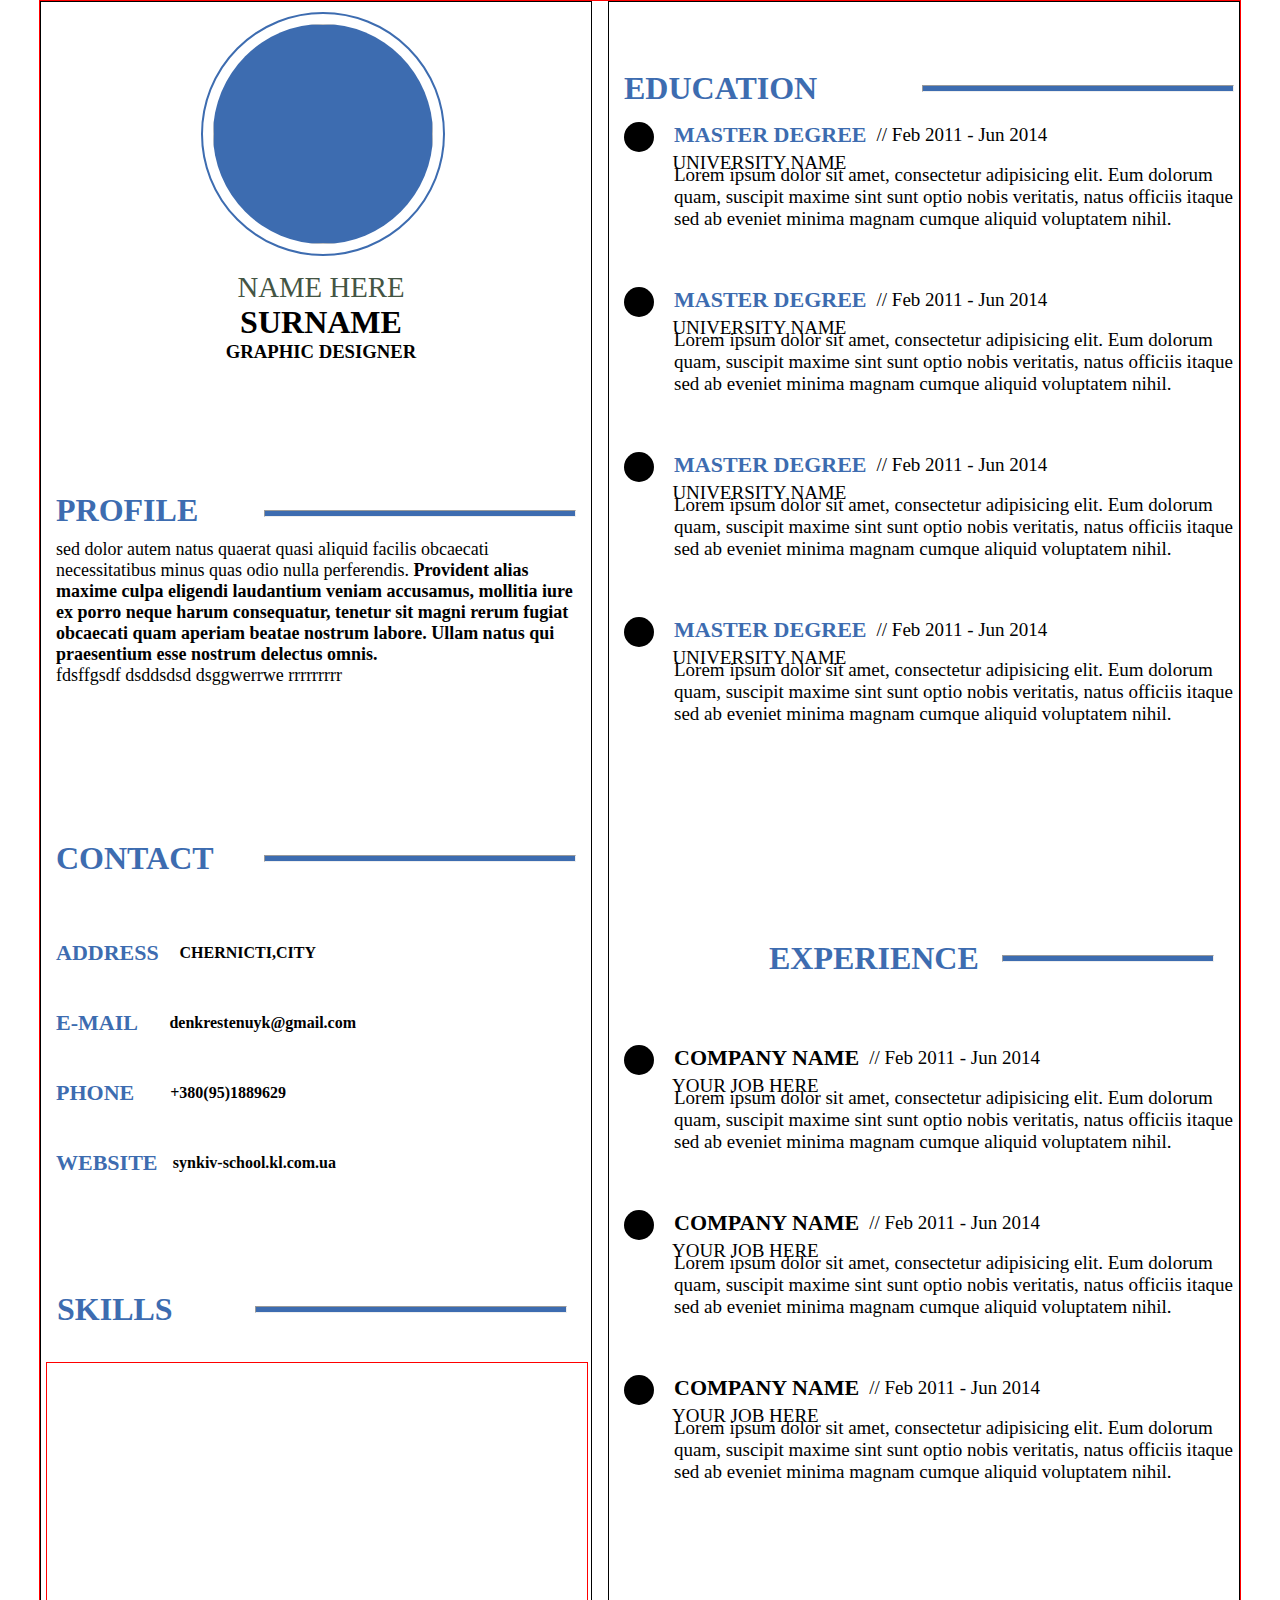
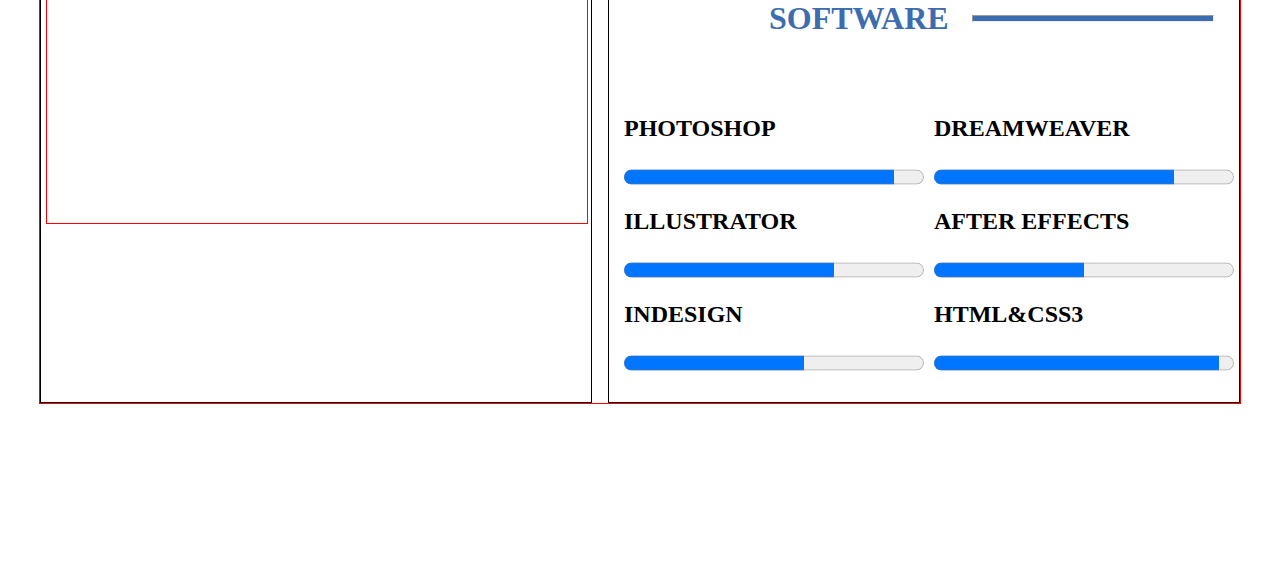
==== index.html.html @ a8120f6d "first commit" ====
<!DOCTYPE html>
<html lang="en">
<head>
	<link rel="stylesheet" href="style/css.css">
	<meta charset="UTF-8">
	<title>Document</title>
</head>
<body>

	<div class="container clearfix">

		<div class="saidbar">

			<div class="foto">
				<div class="icon">
					<img src="" alt="">
				</div>
                <div class="title">
                	<p>Name Here</p>
                	<h1>Surname</h1>
                	<h3>Graphic Designer</h3>
                </div>

			</div>
			<div class="profile">
				<div class="icons">
					<img src="img/PROFILE ICON.png" alt=""
					>
					<div class="profile_title">
						<h1>PROFILE </h1><hr>  
					</div>
				</div>
				<div class="text">
					<p>
						sed dolor autem natus quaerat quasi aliquid facilis obcaecati necessitatibus minus quas odio nulla perferendis. <b>Provident alias maxime culpa eligendi laudantium veniam accusamus, mollitia iure ex porro neque harum consequatur, tenetur sit magni rerum fugiat obcaecati quam aperiam beatae nostrum labore. Ullam natus qui praesentium esse nostrum delectus omnis.</b>
					</p>
					<p>fdsffgsdf dsddsdsd dsggwerrwe rrrrrrrrr</p>
				</div>
			</div>
			<div class="contact">
				<div class="icons">
					<img src="img/Phone Icon.png" alt=""
					>
					<div class="contact_title">
						<h1>CONTACT </h1><hr>  
					</div>
				</div>
				<div class="texts">
					<h4><b>ADDRESS</b></h4><p><b>Chernicti,City</b></p>
				</div>
				<div class="exs">
						<h4><b>E-MAIL</b></h4><p><b>denkrestenuyk@gmail.com</b></p>
					</div>
				<div class="phone">
						<h4><b>PHONE</b></h4><p><b>+380(95)1889629</b></p>
					</div>
					<div class="web">
						<h4><b>WEBSITE</b></h4><p><b>synkiv-school.kl.com.ua</b></p>
					</div>
			</div>
             <div class="skils">
             	<div class="icons">
					<img src="img/SKILLS ICON.png" alt=""
					>
					<div class="skils_title">
						<h1>SKILLS</h1><hr>  
					</div>
				</div>
				<div class="creativ">
					
				</div>
             </div>
		</div>
		
        <div class="cont">
        	<div class="educetion">
				<div class="icons">
					<img src="img/EDUCATION ICON.png" alt=""
					>
					<div class="ed_title">
						<h1>EDUCATION </h1><hr>  
					</div>
				</div>
				<div class="decer">
				     <div class="ol">
				     </div>
				     <h4><b>MASTER DEGREE</b></h4><p>// Feb 2011 - Jun 2014</p> <p id="name">UNIVERSITY NAME</p>
				     <p id="lor">Lorem ipsum dolor sit amet, consectetur adipisicing elit. Eum dolorum quam, suscipit maxime sint sunt optio nobis veritatis, natus officiis itaque sed ab eveniet minima magnam cumque aliquid voluptatem nihil.</p>
				</div>
				<div class="decer">
				     <div class="ol">
				     </div>
				     <h4><b>MASTER DEGREE</b></h4><p>// Feb 2011 - Jun 2014</p> <p id="name">UNIVERSITY NAME</p>
				     <p id="lor">Lorem ipsum dolor sit amet, consectetur adipisicing elit. Eum dolorum quam, suscipit maxime sint sunt optio nobis veritatis, natus officiis itaque sed ab eveniet minima magnam cumque aliquid voluptatem nihil.</p>
				</div>
				<div class="decer">
				     <div class="ol">
				     </div>
				     <h4><b>MASTER DEGREE</b></h4><p>// Feb 2011 - Jun 2014</p> <p id="name">UNIVERSITY NAME</p>
				     <p id="lor">Lorem ipsum dolor sit amet, consectetur adipisicing elit. Eum dolorum quam, suscipit maxime sint sunt optio nobis veritatis, natus officiis itaque sed ab eveniet minima magnam cumque aliquid voluptatem nihil.</p>
				</div>
				<div class="decer">
				     <div class="ol">
				     </div>
				     <h4><b>MASTER DEGREE</b></h4><p>// Feb 2011 - Jun 2014</p> <p id="name">UNIVERSITY NAME</p>
				     <p id="lor">Lorem ipsum dolor sit amet, consectetur adipisicing elit. Eum dolorum quam, suscipit maxime sint sunt optio nobis veritatis, natus officiis itaque sed ab eveniet minima magnam cumque aliquid voluptatem nihil.</p>
				</div>
			</div>
             <div class="experensi">
				<div class="icons">
					<img src="img/EXPERIENCE ICON.png" alt=""
					>
					<div class="ex_title">
						<h1>EXPERIENCE</h1><hr>  
					</div>
				</div>
				<div class="exper">
				     <div class="il">
				     </div>
				     <h4><b>COMPANY NAME</b></h4><p>// Feb 2011 - Jun 2014</p> <p id="names">YOUR JOB HERE</p>
				     <p id="lorf">Lorem ipsum dolor sit amet, consectetur adipisicing elit. Eum dolorum quam, suscipit maxime sint sunt optio nobis veritatis, natus officiis itaque sed ab eveniet minima magnam cumque aliquid voluptatem nihil.</p>
				</div>
				<div class="exper">
				     <div class="il">
				     </div>
				     <h4><b>COMPANY NAME</b></h4><p>// Feb 2011 - Jun 2014</p> <p id="names">YOUR JOB HERE</p>
				     <p id="lorf">Lorem ipsum dolor sit amet, consectetur adipisicing elit. Eum dolorum quam, suscipit maxime sint sunt optio nobis veritatis, natus officiis itaque sed ab eveniet minima magnam cumque aliquid voluptatem nihil.</p>
				</div>
				<div class="exper">
				     <div class="il">
				     </div>
				     <h4><b>COMPANY NAME</b></h4><p>// Feb 2011 - Jun 2014</p> <p id="names">YOUR JOB HERE</p>
				     <p id="lorf">Lorem ipsum dolor sit amet, consectetur adipisicing elit. Eum dolorum quam, suscipit maxime sint sunt optio nobis veritatis, natus officiis itaque sed ab eveniet minima magnam cumque aliquid voluptatem nihil.</p>
				</div>
			</div>
			<div class="soft">
				<div class="icons">
					<img src="img/SOFTWARE ICON.png" alt=""
					>
					<div class="sof_title">
						<h1>SOFTWARE </h1><hr>  
					</div>
				</div>
				<div class="progres">
					<h2>PHOTOSHOP</h2>
					<progress max="100" value="90"></progress>
					<h2>ILLUSTRATOR</h2>
					<progress max="100" value="70"></progress>
					<h2>INDESIGN</h2>
					<progress max="100" value="60"></progress>
				</div>
				<div class="prog">
					<h2>DREAMWEAVER</h2>
					<progress max="100" value="80"></progress>
					<h2>AFTER EFFECTS</h2>
					<progress max="100" value="50"></progress>
					<h2>HTML&CSS3</h2>
					<progress max="100" value="95"></progress>
				</div>
        </div>
	</div>

</body>
</html>
---- style/css.css ----
*{
	margin: 0;
	padding: 0;
}
.clearfix{
    content: '';
    display: table;
    width: 100%;
    clear: both;
}
.container{
	width: 1200px;
	border: 1px solid red;
	margin:0 auto; 
}
.saidbar{
	width: 550px;
	height: 2000px;
	float: left;
	border: 1px solid black;
}
.cont{
	width: 630px;
	height: 2000px;
	float: right;
	border: 1px solid black;
}
.foto{
	width: 440px;
	height: 380px;
	float: left;
	margin-left: 60px;

}
.icon{
	width: 240px;
	height: 240px;
	float: left;
	margin-left: 100px;
	margin-top: 10px;
	border-radius: 240px;
	border: 2px solid  #3d6cb0;

}
.icon img{
	width: 220px;
	height: 220px;
	border-radius: 170px;
	background: #3d6cb0;
	float: left;
	margin-left: 10px;
	margin-top: 10px;
}
.title{
	width: 340px;
	height: 110px;
	margin-top: 15px;
	margin-left: 50px;
    float: left;
}
.title p{
	color: #454;
	font-size:1.8em;
	text-align: center;
	text-transform: uppercase;
}
.title h1{
	text-align: center;
	text-transform: uppercase;
}
.title h3{
	text-align: center;
	text-transform: uppercase;
}

.profile{
	width: 540px;
	height: 460px;
	margin-left: 5px;
	margin-top: 60px;
	float: left;
}
.profile img{
	float: left;
}
.profile_title h1{
	width: 360px;
	color: #3d6cb0;
	float: left;
	margin-left: 10px;
	padding-top: 50px;
	text-transform: uppercase;
}
.profile_title  hr{
	width: 310px;
	background:#3d6cb0;
	float: right;
	margin-right: 10px;
	margin-top: -19px;
	height: 5px;
}
.text{
	float: left;
	margin-left: 10px;
	margin-top: 10px;
}
 .text p{
 	font-size:18px;
 }

.contact{
	width: 540px;
	height: 440px;
	margin-left: 5px;
	margin-top: 10px;
	float: left;
}
.contact_title h1{
	width: 360px;
	color: #3d6cb0;
	float: left;
	margin-left: 10px;
	margin-top: -90px;
	
}
.contact_title hr{
	width: 310px;
	background:#3d6cb0;
	float: right;
	margin-right: 10px;
	margin-top: -75px;
	height: 5px;
}
.texts{
	float: left;
	width:540px;
	height:50px;  
}
.texts h4{
	float: left;
	text-transform: uppercase;
	margin-left: 10px;
	margin-top: 10px;
	font-size: 22px;
	color:#3d6cb0; 
}
.texts p{
	float: right;
	margin-right: 270px;
	margin-top: 14px;
	text-transform: uppercase;
}
.exs{
	float: left;
	width:540px;
	height:50px;
	margin-top: 20px;
}
.exs h4{
	float: left;
	text-transform: uppercase;
	margin-left: 10px;
	margin-top: 10px;
	font-size: 22px;
	color:#3d6cb0;
}
.exs p{
	float: right;
	margin-right: 230px;
	margin-top:14px;
}
.phone{
	float: left;
	width:540px;
	height:50px;
	margin-top: 20px;
}
.phone h4{
	float: left;
	text-transform: uppercase;
	margin-left: 10px;
	margin-top: 10px;
	font-size: 22px;
	color:#3d6cb0;
}
.phone p{
	float: right;
	margin-right: 300px;
	margin-top:14px;
}
.web{
	float: left;
	width:540px;
	height:50px;
	margin-top: 20px;
}
.web h4{
	float: left;
	text-transform: uppercase;
	margin-left: 10px;
	margin-top: 10px;
	font-size: 22px;
	color:#3d6cb0;
}
.web p{
	float: right;
	margin-right: 250px;
	margin-top:14px;
}
.skils{
	width: 540px;
	height: 460px;
	margin-left: 5px;
	margin-top: 10px;
	float: left;
	border: 1px solid red;
}
.skils_title h1{
	width: 360px;
	color: #3d6cb0;
	float: left;
	margin-left: 10px;
	margin-top: -90px;
	text-transform: uppercase;
}
.skils_title hr{
	width: 310px;
	background:#3d6cb0;
	float: right;
	margin-right:20px;
	margin-top: -75px;
	height: 5px;
}


.educetion{
	float: right;
	width: 620px;
	height: 1000px;
	margin-right: 5px;
}
.ed_title h1{
	width: 260px;
	color: #3d6cb0;
	float: left;
	margin-left:10px;
	margin-top:50px;
	text-transform: uppercase;
}
.ed_title hr{
	width: 310px;
	background:#3d6cb0;
	float: right;
	margin-left: 10px;
	margin-top: 65px;
	height: 5px;

}
.ol{
	width: 30px;
	height: 30px;
	background: black;
	border-radius:30px; 
	float: left;
	margin-left: 10px;
	margin-top: 10px;
}
.decer{
	width: 620px;
	height: 160px;
	float: right;
	margin-top: 5px;
}
.decer h4{
	float: left;
	text-transform: uppercase;
	margin-left: 20px;
	margin-top: 10px;
	font-size: 22px;
	color:#3d6cb0;
}
.decer p{
	float: left;
	margin-top: 12px;
	font-size: 19px;
	margin-left: 10px;
}
.decer #name{
	float: left;
	margin-left: -375px;
	margin-top: 40px;
	font-size: 19px;
}
#lor{
	float: left;
	margin-left: 60px;

}
.experensi{
	float: right;
	width: 620px;
	height: 650px;
	margin-right: 5px;
	margin-top: 10px;
}
.ex_title h1{
	width: 460px;
	color: #3d6cb0;
	float: right;
	margin-right:5px;
	margin-top:-90px;
	text-transform: uppercase;
}
.ex_title hr{
	width: 210px;
	background:#3d6cb0;
	float: right;
	margin-right:20px;
	margin-top: -75px;
	height: 5px;

}
.il{
	width: 30px;
	height: 30px;
	background: black;
	border-radius:30px; 
	float: left;
	margin-left: 10px;
	margin-top: 10px;
}
.exper{
	width: 620px;
	height: 160px;
	float: right;
	margin-top: 5px;
}
.exper h4{
	float: left;
	text-transform: uppercase;
	margin-left: 20px;
	margin-top: 10px;
	font-size: 22px;
}
.exper p{
	float: left;
	margin-top: 12px;
	font-size: 19px;
	margin-left: 10px;
}
.exper #names{
	float: left;
	margin-left: -368px;
	margin-top: 40px;
	font-size: 19px;
}
#lorf{
	float: left;
	margin-left: 60px;

}
.soft{
	float: right;
	width: 620px;
	height: 500px;
	margin-right: 5px;
	margin-top: 10px;
}
.sof_title h1{
	width: 460px;
	color: #3d6cb0;
	float: right;
	margin-right:5px;
	margin-top:-90px;
	text-transform: uppercase;
}
.sof_title hr{
	width: 240px;
	background:#3d6cb0;
	float: right;
	margin-right:20px;
	margin-top: -75px;
	height: 5px;

}
.progres{
	width: 300px;
	height: 350px;
	float: left;
	margin-left:10px;
	margin-top: 10px;
}
.progres progress{
	margin-top: 20px;
	width: 300px;
    color: #3d6cb0;
    height: 30px;
}
.progres h2{
	text-transform: uppercase;
	margin-top: 15px;
}
.prog{
	width: 300px;
	height: 350px;
	float: right;
	margin-top: 10px;
}
.prog progress{
	margin-top: 20px;
	width: 300px;
    color: #3d6cb0;
    height: 30px;
}
.prog h2{
	text-transform: uppercase;
	margin-top: 15px;
}
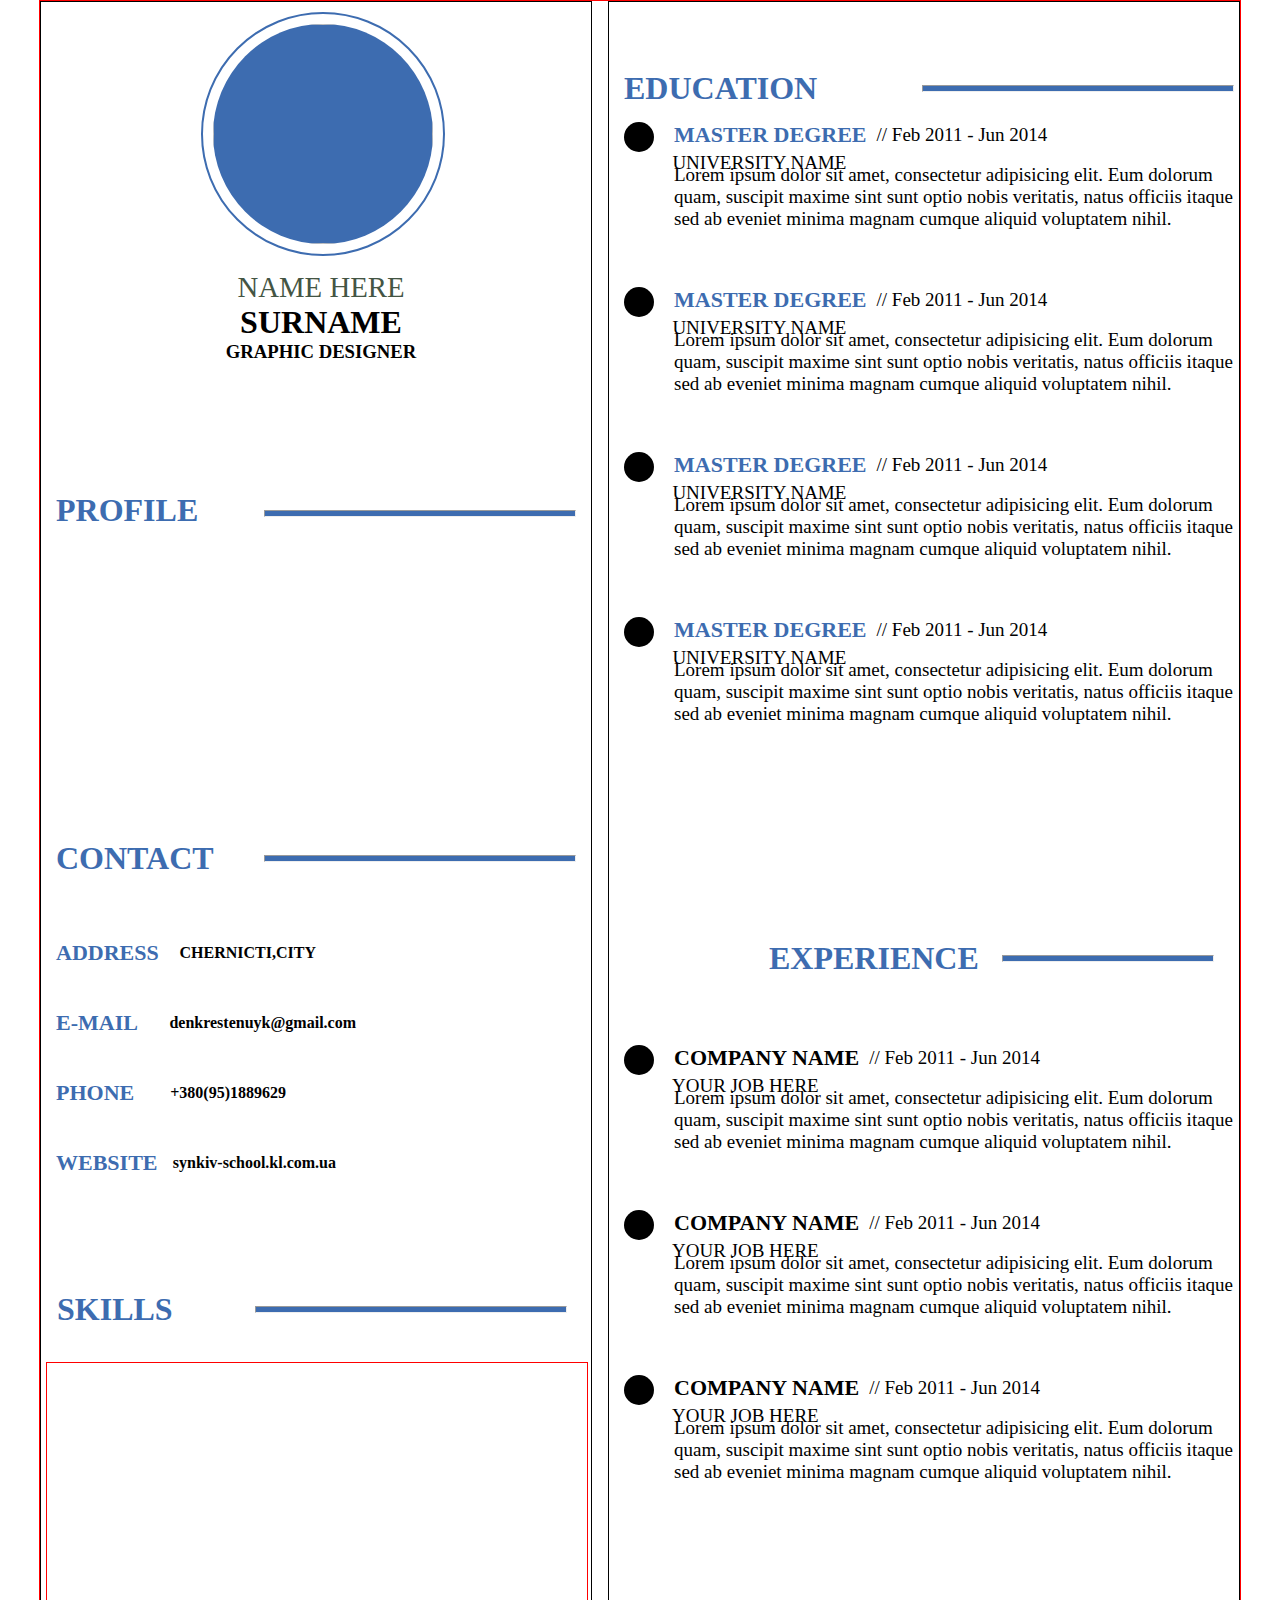
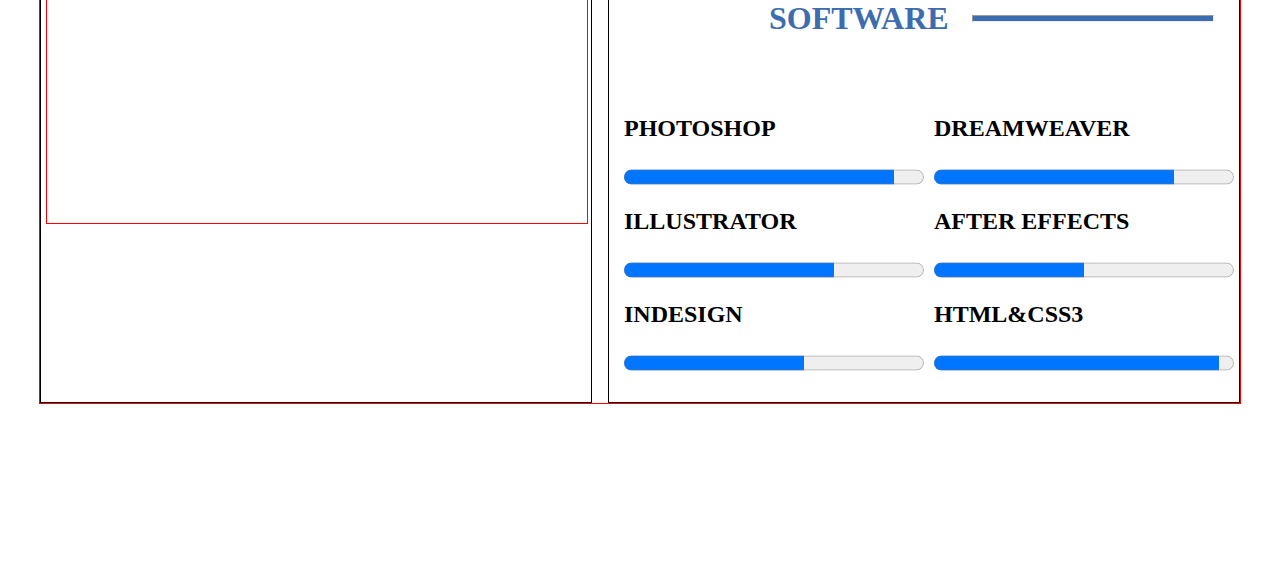
==== commit 32b37b20: "second commit" ====
--- a/index.html.html
+++ b/index.html.html
@@ -31,10 +31,7 @@
 					</div>
 				</div>
 				<div class="text">
-					<p>
-						sed dolor autem natus quaerat quasi aliquid facilis obcaecati necessitatibus minus quas odio nulla perferendis. <b>Provident alias maxime culpa eligendi laudantium veniam accusamus, mollitia iure ex porro neque harum consequatur, tenetur sit magni rerum fugiat obcaecati quam aperiam beatae nostrum labore. Ullam natus qui praesentium esse nostrum delectus omnis.</b>
-					</p>
-					<p>fdsffgsdf dsddsdsd dsggwerrwe rrrrrrrrr</p>
+					
 				</div>
 			</div>
 			<div class="contact">
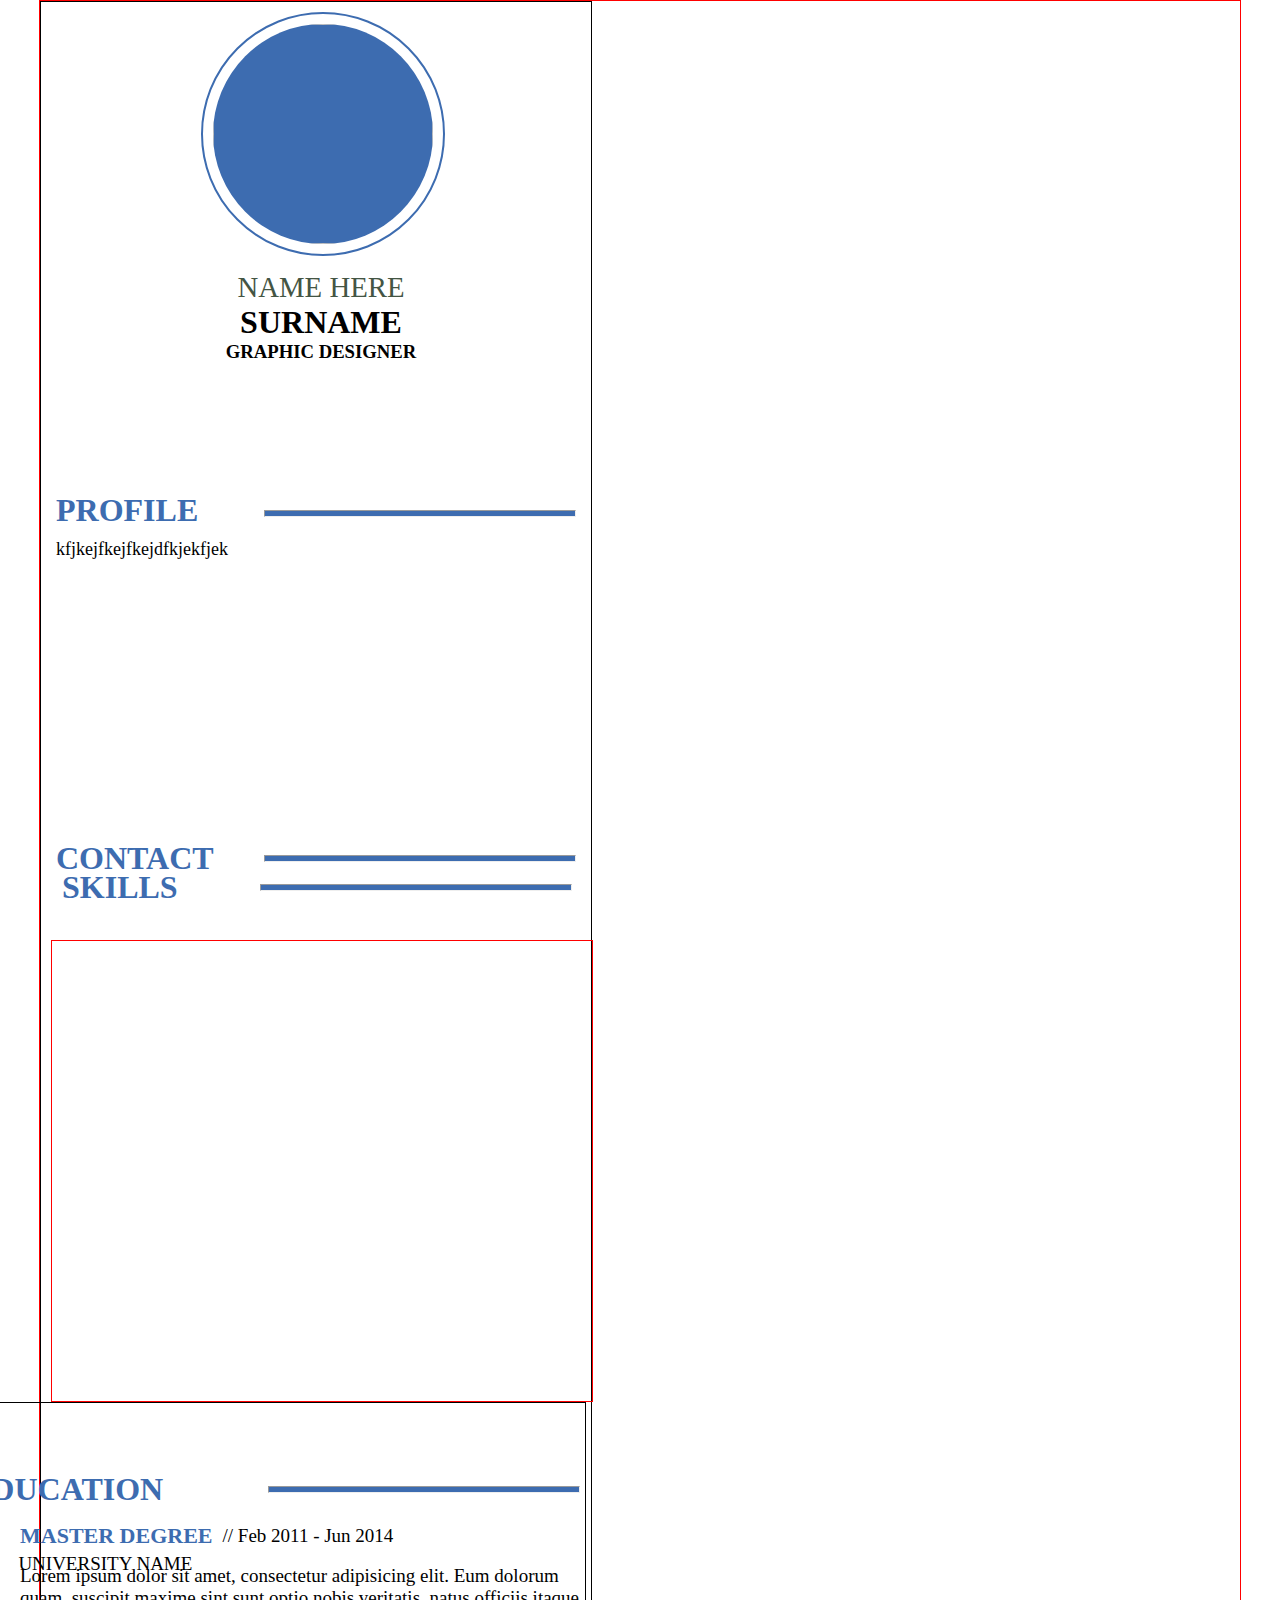
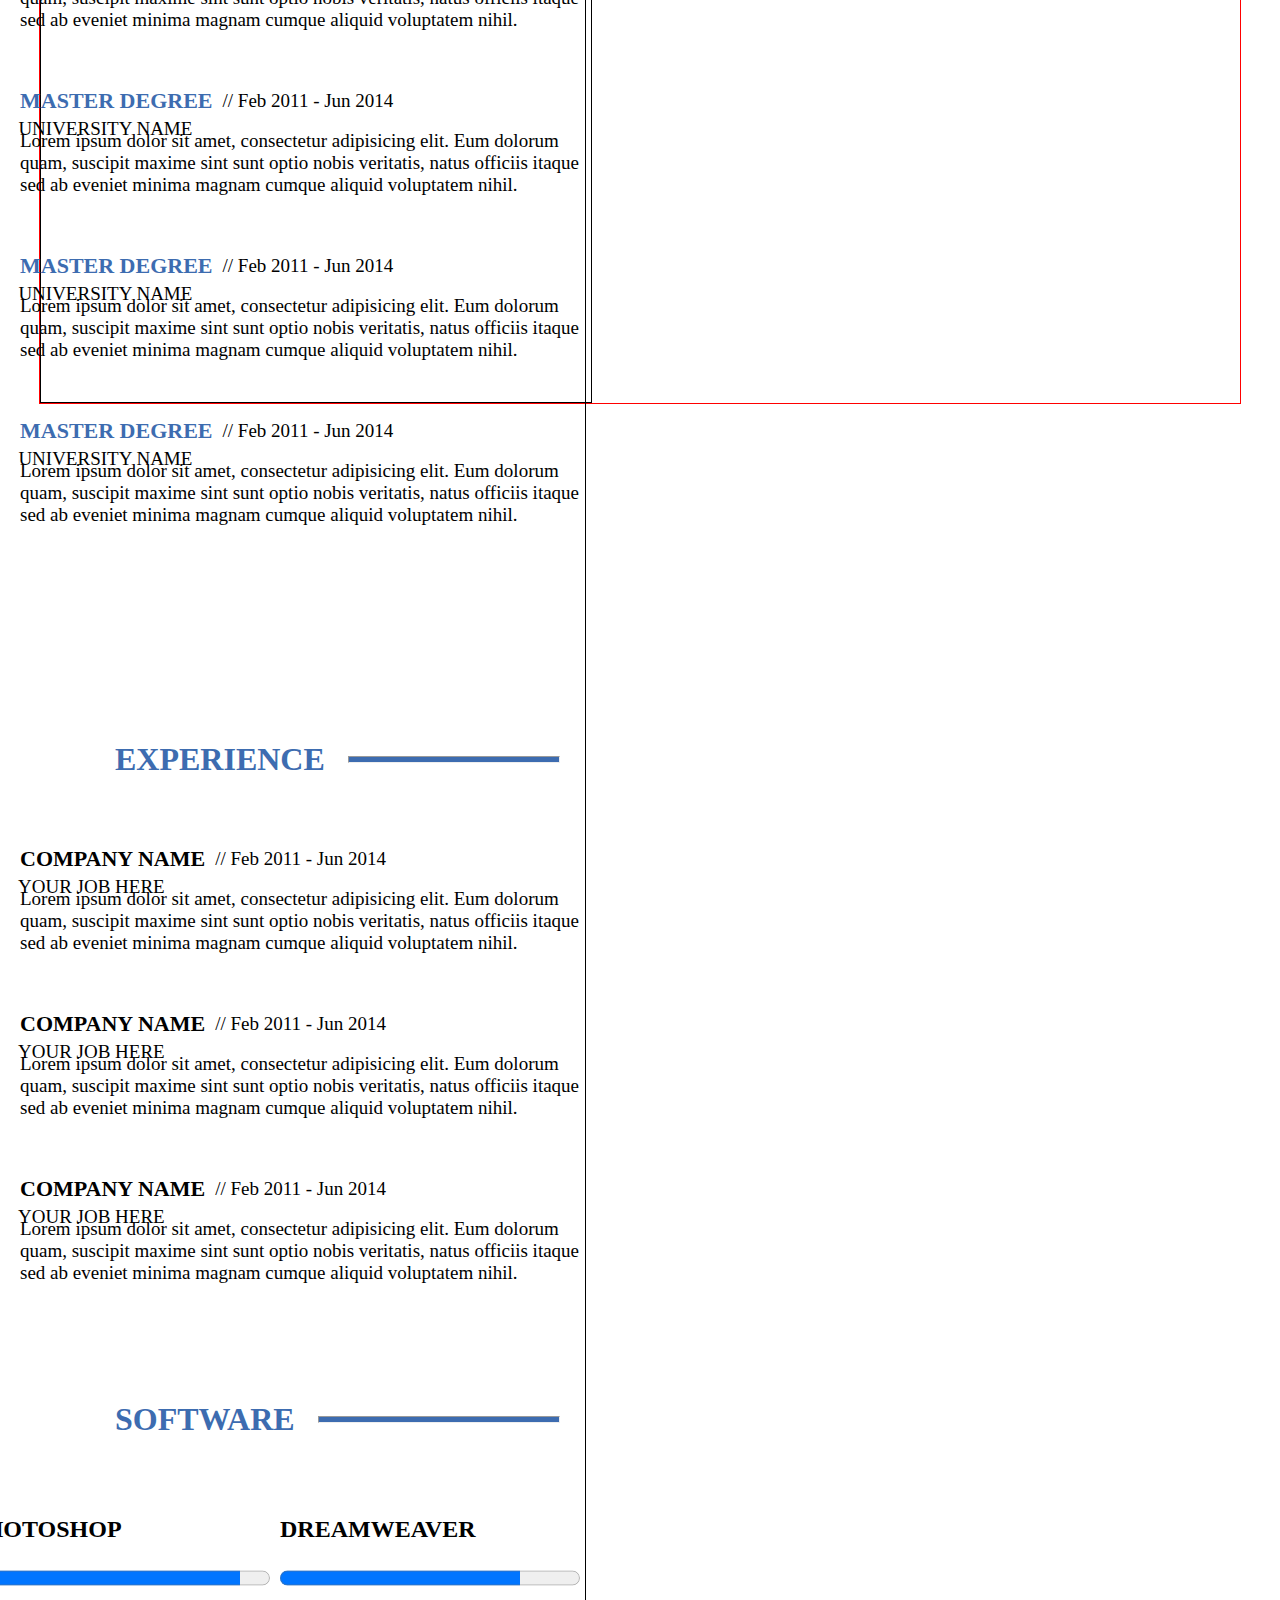
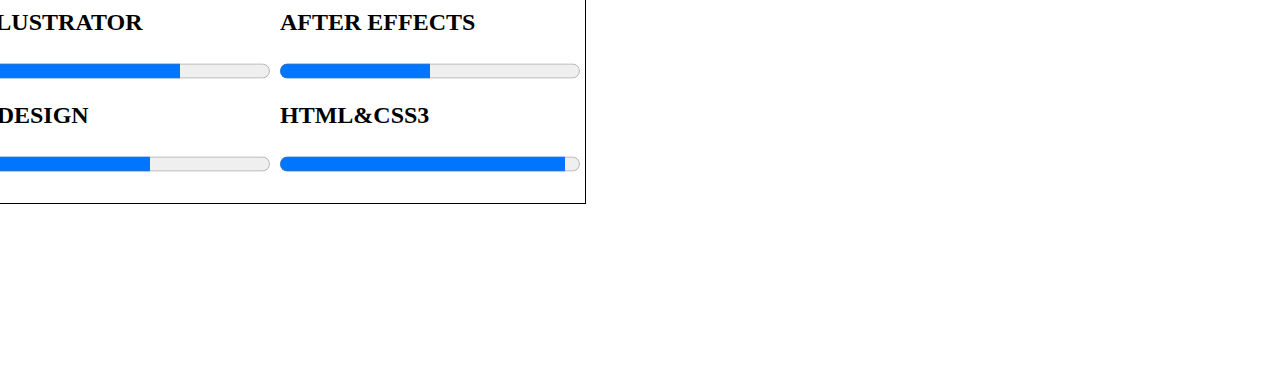
==== commit 29f16956: "third commit" ====
--- a/index.html.html
+++ b/index.html.html
@@ -31,7 +31,7 @@
 					</div>
 				</div>
 				<div class="text">
-					
+					<p>kfjkejfkejfkejdfkjekfjek</p>
 				</div>
 			</div>
 			<div class="contact">
@@ -40,21 +40,7 @@
 					>
 					<div class="contact_title">
 						<h1>CONTACT </h1><hr>  
-					</div>
-				</div>
-				<div class="texts">
-					<h4><b>ADDRESS</b></h4><p><b>Chernicti,City</b></p>
-				</div>
-				<div class="exs">
-						<h4><b>E-MAIL</b></h4><p><b>denkrestenuyk@gmail.com</b></p>
-					</div>
-				<div class="phone">
-						<h4><b>PHONE</b></h4><p><b>+380(95)1889629</b></p>
-					</div>
-					<div class="web">
-						<h4><b>WEBSITE</b></h4><p><b>synkiv-school.kl.com.ua</b></p>
-					</div>
-			</div>
+					
              <div class="skils">
              	<div class="icons">
 					<img src="img/SKILLS ICON.png" alt=""
